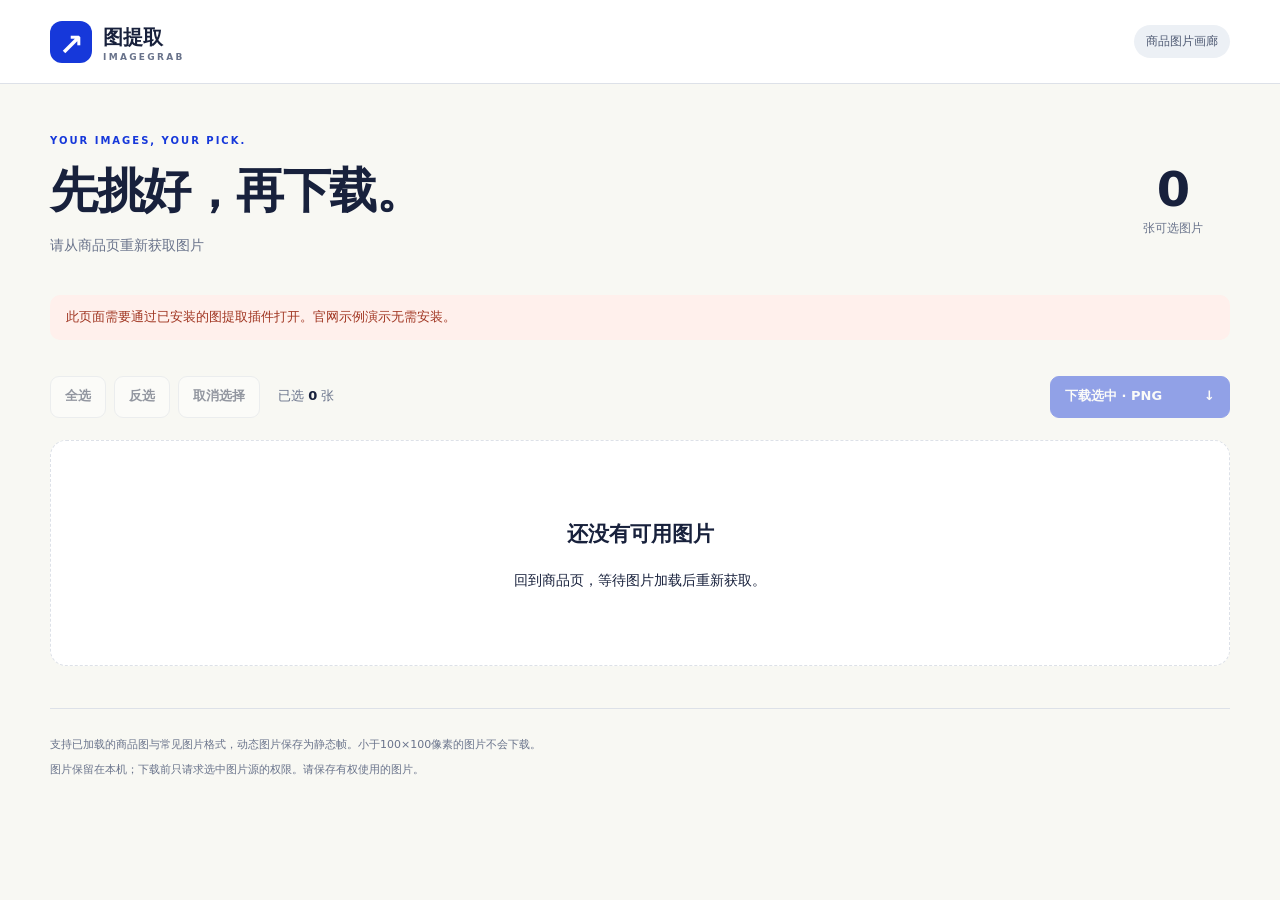
==== docs/demo/index.html @ 4eec0780 "feat: implement ImageGrab extension and static website" ====
<!doctype html><html lang="zh-CN"><head><meta charset="UTF-8"><meta name="viewport" content="width=device-width,initial-scale=1"><meta name="color-scheme" content="light"><title>图片画廊 · 图提取 ImageGrab</title><link rel="stylesheet" href="gallery.css"></head><body><header class="topbar"><a class="brand" href="#"><span class="brand-icon">↗</span><span>图提取<small>IMAGEGRAB</small></span></a><span id="mode-label" class="mode-label">商品图片画廊</span></header><main><div class="heading"><div><span class="eyebrow">YOUR IMAGES, YOUR PICK.</span><h1>先挑好，再下载。</h1><p id="source-title">正在读取商品图片…</p></div><div class="summary"><strong id="total">0</strong><span>张可选图片</span></div></div><p id="notice" class="notice" role="status" aria-live="polite">正在加载…</p><section class="toolbar" aria-label="图片选择与下载"><div class="selection-actions"><button id="select-all" type="button">全选</button><button id="invert" type="button">反选</button><button id="clear" type="button">取消选择</button><span>已选 <strong id="selected">0</strong> 张</span></div><div class="download-actions"><button id="cancel" type="button" hidden>停止后续下载</button><button id="download" class="primary" type="button" disabled>下载选中 · PNG <span>↓</span></button></div></section><div id="progress" class="progress" hidden><progress id="progress-bar" value="0" max="1"></progress><p id="progress-text" role="status"></p></div><section id="gallery" class="gallery" aria-label="提取的图片"></section><div id="empty" class="empty" hidden><h2>还没有可用图片</h2><p>回到商品页，等待图片加载后重新获取。</p></div><details id="results" class="results" hidden><summary>下载处理记录</summary><ul id="result-list"></ul></details><footer><p>支持已加载的商品图与常见图片格式，动态图片保存为静态帧。小于100×100像素的图片不会下载。</p><p>图片保留在本机；下载前只请求选中图片源的权限。请保存有权使用的图片。</p></footer></main><script src="shared/core.js"></script><script src="gallery.js"></script></body></html>
---- docs/demo/gallery.css ----
:root{--ink:#18213c;--muted:#69738b;--paper:#f8f8f3;--line:#dde1e8;--blue:#1638da;--tint:#e8ecff;--radius:16px}*{box-sizing:border-box}body{margin:0;background:var(--paper);color:var(--ink);font:14px/1.6 system-ui,-apple-system,"Microsoft YaHei",sans-serif}button,a{touch-action:manipulation}button{border:1px solid var(--line);background:white;border-radius:9px;padding:10px 14px;font-family:inherit;font-size:13px;font-weight:600;line-height:1.3;color:var(--ink);cursor:pointer;min-height:42px}button:hover{border-color:#1638da70;background:#f1f3ff}button:focus-visible,a:focus-visible,input:focus-visible{outline:3px solid #eda947;outline-offset:3px}button:disabled{opacity:.45;cursor:not-allowed}button.primary{background:var(--blue);color:#fff;border-color:var(--blue);display:flex;align-items:center;gap:32px;min-width:180px;justify-content:space-between}button.primary:hover:not(:disabled){background:#1029a9}.topbar{height:84px;padding:0 max(28px,calc((100vw - 1180px)/2));display:flex;align-items:center;justify-content:space-between;border-bottom:1px solid var(--line);background:#fff}.brand{display:flex;align-items:center;gap:11px;text-decoration:none;color:var(--ink);font-weight:750;font-size:20px}.brand-icon{width:42px;height:42px;background:var(--blue);color:#fff;border-radius:12px;display:grid;place-items:center;font-size:30px}.brand small{display:block;font-size:9px;letter-spacing:2.3px;color:var(--muted);line-height:1.1}.mode-label{font-size:12px;background:#ecf0f5;color:#505b74;padding:7px 12px;border-radius:50px}main{max-width:1236px;margin:auto;padding:44px 28px}.heading{display:flex;align-items:center;justify-content:space-between;gap:30px}.eyebrow{font-size:10px;letter-spacing:2px;color:var(--blue);font-weight:700}h1{font-size:clamp(30px,4vw,48px);letter-spacing:-1.5px;margin:10px 0 8px;line-height:1.25}.heading p{color:var(--muted);max-width:760px;overflow-wrap:anywhere}.summary{display:flex;flex-direction:column;align-items:center;min-width:115px}.summary strong{font-size:48px;line-height:1.2;letter-spacing:-2px}.summary span{font-size:12px;color:var(--muted)}.notice{padding:12px 16px;background:var(--tint);border-radius:10px;color:#354784;font-size:13px;margin:24px 0}.notice.error{background:#fff0ec;color:#a03521}.toolbar{display:flex;align-items:center;justify-content:space-between;gap:14px;padding:12px 0 22px}.selection-actions,.download-actions{display:flex;align-items:center;gap:8px;flex-wrap:wrap}.selection-actions span{margin-left:10px;color:var(--muted);font-size:13px}.selection-actions strong{color:var(--ink)}.gallery{display:grid;grid-template-columns:repeat(3,minmax(0,1fr));gap:22px}.tile{background:#fff;border:1px solid var(--line);border-radius:var(--radius);overflow:hidden;transition:border-color .2s,box-shadow .2s;position:relative}.tile.selected{border-color:#5672ff;box-shadow:0 0 0 1px #5672ff}.tile.excluded{opacity:.55}.tile label{display:flex;flex-direction:column;cursor:pointer}.image-wrap{height:246px;background:#edf0f2;display:grid;place-items:center;position:relative}.image-wrap img{width:100%;height:100%;object-fit:contain}.tile input{position:absolute;left:15px;top:15px;width:20px;height:20px;accent-color:var(--blue);z-index:1;cursor:pointer}.tile-meta{padding:16px 18px;display:flex;align-items:flex-start;justify-content:space-between;gap:8px}.tile-meta strong{display:block;font-size:14px}.tile-meta small{display:block;font-size:11px;color:var(--muted);margin-top:3px;word-break:break-all}.format{font:600 10px/1.2 system-ui;padding:5px 7px;background:#f1f3f8;border-radius:5px;color:#606b85;white-space:nowrap}.tile-status{font-size:11px;color:var(--muted);padding:0 18px 13px;min-height:28px}.progress{padding:16px 20px;border-radius:12px;background:#e9eeff;margin-bottom:22px}.progress progress{width:100%;accent-color:var(--blue);height:9px}.progress p{margin:8px 0 0;font-size:13px}.results{margin-top:28px;background:#fff;border:1px solid var(--line);border-radius:12px;padding:16px 20px}.results li{overflow-wrap:anywhere;margin:7px 0;color:var(--muted);font-size:13px}.empty{text-align:center;padding:60px 15px;background:white;border:1px dashed var(--line);border-radius:16px}footer{margin-top:42px;padding-top:20px;border-top:1px solid var(--line);font-size:11px;color:var(--muted)}footer p{margin:7px 0}[hidden]{display:none!important}@media(max-width:1000px){.gallery{grid-template-columns:repeat(2,minmax(0,1fr))}.toolbar{align-items:flex-start;flex-direction:column}.download-actions{width:100%;justify-content:flex-end}}@media(max-width:580px){.topbar{height:72px;padding:0 18px}.brand{font-size:17px}.brand-icon{width:36px;height:36px;font-size:25px}.mode-label{font-size:10px;padding:6px 8px}main{padding:30px 18px}.heading{align-items:flex-start;gap:10px}.summary{min-width:70px}.summary strong{font-size:34px}.summary span{font-size:10px}.heading p{font-size:12px}.gallery{grid-template-columns:1fr}.image-wrap{height:260px}.selection-actions span{margin-left:0;width:100%}.selection-actions button{padding:9px 11px}.download-actions .primary{width:100%}.notice{font-size:12px}.gallery{gap:18px}}@media(prefers-reduced-motion:reduce){*{transition:none!important;scroll-behavior:auto!important}}
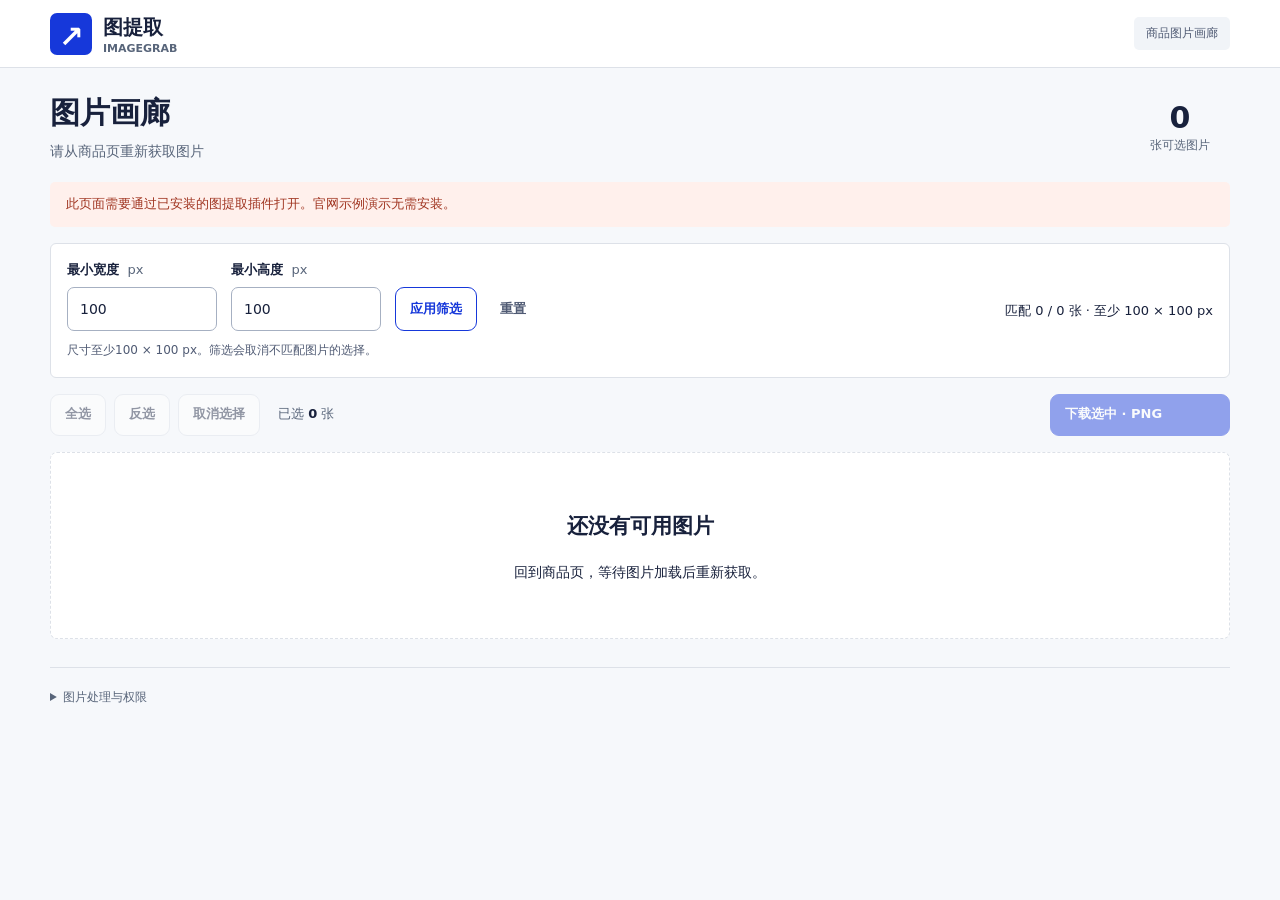
==== commit b88ee8d7: "Update ImageGrab source to 1.1.2 and remove stale test output" ====
--- a/docs/demo/index.html
+++ b/docs/demo/index.html
@@ -1 +1,62 @@
-<!doctype html><html lang="zh-CN"><head><meta charset="UTF-8"><meta name="viewport" content="width=device-width,initial-scale=1"><meta name="color-scheme" content="light"><title>图片画廊 · 图提取 ImageGrab</title><link rel="stylesheet" href="gallery.css"></head><body><header class="topbar"><a class="brand" href="#"><span class="brand-icon">↗</span><span>图提取<small>IMAGEGRAB</small></span></a><span id="mode-label" class="mode-label">商品图片画廊</span></header><main><div class="heading"><div><span class="eyebrow">YOUR IMAGES, YOUR PICK.</span><h1>先挑好，再下载。</h1><p id="source-title">正在读取商品图片…</p></div><div class="summary"><strong id="total">0</strong><span>张可选图片</span></div></div><p id="notice" class="notice" role="status" aria-live="polite">正在加载…</p><section class="toolbar" aria-label="图片选择与下载"><div class="selection-actions"><button id="select-all" type="button">全选</button><button id="invert" type="button">反选</button><button id="clear" type="button">取消选择</button><span>已选 <strong id="selected">0</strong> 张</span></div><div class="download-actions"><button id="cancel" type="button" hidden>停止后续下载</button><button id="download" class="primary" type="button" disabled>下载选中 · PNG <span>↓</span></button></div></section><div id="progress" class="progress" hidden><progress id="progress-bar" value="0" max="1"></progress><p id="progress-text" role="status"></p></div><section id="gallery" class="gallery" aria-label="提取的图片"></section><div id="empty" class="empty" hidden><h2>还没有可用图片</h2><p>回到商品页，等待图片加载后重新获取。</p></div><details id="results" class="results" hidden><summary>下载处理记录</summary><ul id="result-list"></ul></details><footer><p>支持已加载的商品图与常见图片格式，动态图片保存为静态帧。小于100×100像素的图片不会下载。</p><p>图片保留在本机；下载前只请求选中图片源的权限。请保存有权使用的图片。</p></footer></main><script src="shared/core.js"></script><script src="gallery.js"></script></body></html>+<!doctype html>
+<html lang="zh-CN">
+<head>
+  <meta charset="UTF-8">
+  <meta name="viewport" content="width=device-width,initial-scale=1">
+  <meta name="color-scheme" content="light">
+  <title>图片画廊 · 图提取 ImageGrab</title>
+  <link rel="stylesheet" href="gallery.css">
+</head>
+<body>
+  <header class="topbar">
+    <a class="brand" href="#"><span class="brand-icon">↗</span><span>图提取<small>IMAGEGRAB</small></span></a>
+    <span id="mode-label" class="mode-label">商品图片画廊</span>
+  </header>
+  <main>
+    <div class="heading">
+      <div><h1>图片画廊</h1><p id="source-title">正在读取商品图片…</p></div>
+      <div class="summary"><strong id="total">0</strong><span>张可选图片</span></div>
+    </div>
+    <p id="notice" class="notice" role="status" aria-live="polite">正在加载…</p>
+    <form id="dimension-filter" class="dimension-filter" aria-label="按图片尺寸筛选" novalidate>
+      <div class="dimension-field">
+        <label for="filter-width">最小宽度 <span>px</span></label>
+        <input id="filter-width" type="number" min="100" max="16384" step="1" inputmode="numeric" value="100" aria-describedby="filter-help filter-error">
+      </div>
+      <div class="dimension-field">
+        <label for="filter-height">最小高度 <span>px</span></label>
+        <input id="filter-height" type="number" min="100" max="16384" step="1" inputmode="numeric" value="100" aria-describedby="filter-help filter-error">
+      </div>
+      <div class="filter-actions">
+        <button id="apply-filter" type="submit">应用筛选</button>
+        <button id="reset-filter" type="button">重置</button>
+      </div>
+      <p id="filter-summary" class="filter-summary" role="status" aria-live="polite">匹配 0 / 0 张</p>
+      <p id="filter-help" class="filter-help">尺寸至少100 × 100 px。筛选会取消不匹配图片的选择。</p>
+      <p id="filter-error" class="filter-error" role="alert"></p>
+    </form>
+    <section class="toolbar" aria-label="图片选择与下载">
+      <div class="selection-actions">
+        <button id="select-all" type="button">全选</button>
+        <button id="invert" type="button">反选</button>
+        <button id="clear" type="button">取消选择</button>
+        <span>已选 <strong id="selected">0</strong> 张</span>
+      </div>
+      <div class="download-actions">
+        <button id="cancel" type="button" hidden>停止后续下载</button>
+        <button id="download" class="primary" type="button" disabled>下载选中 · PNG</button>
+      </div>
+    </section>
+    <div id="progress" class="progress" hidden><progress id="progress-bar" value="0" max="1"></progress><p id="progress-text" role="status"></p></div>
+    <section id="gallery" class="gallery" aria-label="提取的图片"></section>
+    <div id="empty" class="empty" hidden>
+      <h2 id="empty-title">暂无可用图片</h2>
+      <p id="empty-help">回到商品页，等待图片加载后重新获取。</p>
+      <button id="reset-empty" type="button" hidden>重置筛选</button>
+    </div>
+    <details id="results" class="results" hidden><summary>下载处理记录</summary><ul id="result-list"></ul></details>
+    <footer><details><summary>图片处理与权限</summary><p>图片至少100 × 100像素；动态图片保存为静态帧。下载前只请求选中图片源的权限，图片在本机处理。</p><p>在浏览器下载记录中查看已保存的文件。</p></details></footer>
+  </main>
+  <script src="shared/core.js"></script><script src="gallery.js"></script>
+</body>
+</html>
--- a/docs/demo/gallery.css
+++ b/docs/demo/gallery.css
@@ -1 +1,6 @@
-:root{--ink:#18213c;--muted:#69738b;--paper:#f8f8f3;--line:#dde1e8;--blue:#1638da;--tint:#e8ecff;--radius:16px}*{box-sizing:border-box}body{margin:0;background:var(--paper);color:var(--ink);font:14px/1.6 system-ui,-apple-system,"Microsoft YaHei",sans-serif}button,a{touch-action:manipulation}button{border:1px solid var(--line);background:white;border-radius:9px;padding:10px 14px;font-family:inherit;font-size:13px;font-weight:600;line-height:1.3;color:var(--ink);cursor:pointer;min-height:42px}button:hover{border-color:#1638da70;background:#f1f3ff}button:focus-visible,a:focus-visible,input:focus-visible{outline:3px solid #eda947;outline-offset:3px}button:disabled{opacity:.45;cursor:not-allowed}button.primary{background:var(--blue);color:#fff;border-color:var(--blue);display:flex;align-items:center;gap:32px;min-width:180px;justify-content:space-between}button.primary:hover:not(:disabled){background:#1029a9}.topbar{height:84px;padding:0 max(28px,calc((100vw - 1180px)/2));display:flex;align-items:center;justify-content:space-between;border-bottom:1px solid var(--line);background:#fff}.brand{display:flex;align-items:center;gap:11px;text-decoration:none;color:var(--ink);font-weight:750;font-size:20px}.brand-icon{width:42px;height:42px;background:var(--blue);color:#fff;border-radius:12px;display:grid;place-items:center;font-size:30px}.brand small{display:block;font-size:9px;letter-spacing:2.3px;color:var(--muted);line-height:1.1}.mode-label{font-size:12px;background:#ecf0f5;color:#505b74;padding:7px 12px;border-radius:50px}main{max-width:1236px;margin:auto;padding:44px 28px}.heading{display:flex;align-items:center;justify-content:space-between;gap:30px}.eyebrow{font-size:10px;letter-spacing:2px;color:var(--blue);font-weight:700}h1{font-size:clamp(30px,4vw,48px);letter-spacing:-1.5px;margin:10px 0 8px;line-height:1.25}.heading p{color:var(--muted);max-width:760px;overflow-wrap:anywhere}.summary{display:flex;flex-direction:column;align-items:center;min-width:115px}.summary strong{font-size:48px;line-height:1.2;letter-spacing:-2px}.summary span{font-size:12px;color:var(--muted)}.notice{padding:12px 16px;background:var(--tint);border-radius:10px;color:#354784;font-size:13px;margin:24px 0}.notice.error{background:#fff0ec;color:#a03521}.toolbar{display:flex;align-items:center;justify-content:space-between;gap:14px;padding:12px 0 22px}.selection-actions,.download-actions{display:flex;align-items:center;gap:8px;flex-wrap:wrap}.selection-actions span{margin-left:10px;color:var(--muted);font-size:13px}.selection-actions strong{color:var(--ink)}.gallery{display:grid;grid-template-columns:repeat(3,minmax(0,1fr));gap:22px}.tile{background:#fff;border:1px solid var(--line);border-radius:var(--radius);overflow:hidden;transition:border-color .2s,box-shadow .2s;position:relative}.tile.selected{border-color:#5672ff;box-shadow:0 0 0 1px #5672ff}.tile.excluded{opacity:.55}.tile label{display:flex;flex-direction:column;cursor:pointer}.image-wrap{height:246px;background:#edf0f2;display:grid;place-items:center;position:relative}.image-wrap img{width:100%;height:100%;object-fit:contain}.tile input{position:absolute;left:15px;top:15px;width:20px;height:20px;accent-color:var(--blue);z-index:1;cursor:pointer}.tile-meta{padding:16px 18px;display:flex;align-items:flex-start;justify-content:space-between;gap:8px}.tile-meta strong{display:block;font-size:14px}.tile-meta small{display:block;font-size:11px;color:var(--muted);margin-top:3px;word-break:break-all}.format{font:600 10px/1.2 system-ui;padding:5px 7px;background:#f1f3f8;border-radius:5px;color:#606b85;white-space:nowrap}.tile-status{font-size:11px;color:var(--muted);padding:0 18px 13px;min-height:28px}.progress{padding:16px 20px;border-radius:12px;background:#e9eeff;margin-bottom:22px}.progress progress{width:100%;accent-color:var(--blue);height:9px}.progress p{margin:8px 0 0;font-size:13px}.results{margin-top:28px;background:#fff;border:1px solid var(--line);border-radius:12px;padding:16px 20px}.results li{overflow-wrap:anywhere;margin:7px 0;color:var(--muted);font-size:13px}.empty{text-align:center;padding:60px 15px;background:white;border:1px dashed var(--line);border-radius:16px}footer{margin-top:42px;padding-top:20px;border-top:1px solid var(--line);font-size:11px;color:var(--muted)}footer p{margin:7px 0}[hidden]{display:none!important}@media(max-width:1000px){.gallery{grid-template-columns:repeat(2,minmax(0,1fr))}.toolbar{align-items:flex-start;flex-direction:column}.download-actions{width:100%;justify-content:flex-end}}@media(max-width:580px){.topbar{height:72px;padding:0 18px}.brand{font-size:17px}.brand-icon{width:36px;height:36px;font-size:25px}.mode-label{font-size:10px;padding:6px 8px}main{padding:30px 18px}.heading{align-items:flex-start;gap:10px}.summary{min-width:70px}.summary strong{font-size:34px}.summary span{font-size:10px}.heading p{font-size:12px}.gallery{grid-template-columns:1fr}.image-wrap{height:260px}.selection-actions span{margin-left:0;width:100%}.selection-actions button{padding:9px 11px}.download-actions .primary{width:100%}.notice{font-size:12px}.gallery{gap:18px}}@media(prefers-reduced-motion:reduce){*{transition:none!important;scroll-behavior:auto!important}}+:root{--ink:#18213c;--muted:#69738b;--paper:#f8f8f3;--line:#dde1e8;--blue:#1638da;--tint:#e8ecff;--radius:16px}*{box-sizing:border-box}body{margin:0;background:var(--paper);color:var(--ink);font:14px/1.6 system-ui,-apple-system,"Microsoft YaHei",sans-serif}button,a{touch-action:manipulation}button{border:1px solid var(--line);background:white;border-radius:9px;padding:10px 14px;font-family:inherit;font-size:13px;font-weight:600;line-height:1.3;color:var(--ink);cursor:pointer;min-height:42px}button:hover{border-color:#1638da70;background:#f1f3ff}button:focus-visible,a:focus-visible,input:focus-visible{outline:3px solid #eda947;outline-offset:3px}button:disabled{opacity:.45;cursor:not-allowed}button.primary{background:var(--blue);color:#fff;border-color:var(--blue);display:flex;align-items:center;gap:32px;min-width:180px;justify-content:space-between}button.primary:hover:not(:disabled){background:#1029a9}.topbar{height:84px;padding:0 max(28px,calc((100vw - 1180px)/2));display:flex;align-items:center;justify-content:space-between;border-bottom:1px solid var(--line);background:#fff}.brand{display:flex;align-items:center;gap:11px;text-decoration:none;color:var(--ink);font-weight:750;font-size:20px}.brand-icon{width:42px;height:42px;background:var(--blue);color:#fff;border-radius:12px;display:grid;place-items:center;font-size:30px}.brand small{display:block;font-size:9px;letter-spacing:2.3px;color:var(--muted);line-height:1.1}.mode-label{font-size:12px;background:#ecf0f5;color:#505b74;padding:7px 12px;border-radius:50px}main{max-width:1236px;margin:auto;padding:44px 28px}.heading{display:flex;align-items:center;justify-content:space-between;gap:30px}.eyebrow{font-size:10px;letter-spacing:2px;color:var(--blue);font-weight:700}h1{font-size:clamp(30px,4vw,48px);letter-spacing:-1.5px;margin:10px 0 8px;line-height:1.25}.heading p{color:var(--muted);max-width:760px;overflow-wrap:anywhere}.summary{display:flex;flex-direction:column;align-items:center;min-width:115px}.summary strong{font-size:48px;line-height:1.2;letter-spacing:-2px}.summary span{font-size:12px;color:var(--muted)}.notice{padding:12px 16px;background:var(--tint);border-radius:10px;color:#354784;font-size:13px;margin:24px 0}.notice.error{background:#fff0ec;color:#a03521}.toolbar{display:flex;align-items:center;justify-content:space-between;gap:14px;padding:12px 0 22px}.selection-actions,.download-actions{display:flex;align-items:center;gap:8px;flex-wrap:wrap}.selection-actions span{margin-left:10px;color:var(--muted);font-size:13px}.selection-actions strong{color:var(--ink)}.gallery{display:grid;grid-template-columns:repeat(3,minmax(0,1fr));gap:22px}.tile{background:#fff;border:1px solid var(--line);border-radius:var(--radius);overflow:hidden;transition:border-color .2s,box-shadow .2s;position:relative}.tile.selected{border-color:#5672ff;box-shadow:0 0 0 1px #5672ff}.tile.excluded{opacity:.55}.tile label{display:flex;flex-direction:column;cursor:pointer}.image-wrap{height:246px;background:#edf0f2;display:grid;place-items:center;position:relative}.image-wrap img{width:100%;height:100%;object-fit:contain}.tile input{position:absolute;left:15px;top:15px;width:20px;height:20px;accent-color:var(--blue);z-index:1;cursor:pointer}.tile-meta{padding:16px 18px;display:flex;align-items:flex-start;justify-content:space-between;gap:8px}.tile-meta strong{display:block;font-size:14px}.tile-meta small{display:block;font-size:11px;color:var(--muted);margin-top:3px;word-break:break-all}.format{font:600 10px/1.2 system-ui;padding:5px 7px;background:#f1f3f8;border-radius:5px;color:#606b85;white-space:nowrap}.tile-status{font-size:11px;color:var(--muted);padding:0 18px 13px;min-height:28px}.progress{padding:16px 20px;border-radius:12px;background:#e9eeff;margin-bottom:22px}.progress progress{width:100%;accent-color:var(--blue);height:9px}.progress p{margin:8px 0 0;font-size:13px}.results{margin-top:28px;background:#fff;border:1px solid var(--line);border-radius:12px;padding:16px 20px}.results li{overflow-wrap:anywhere;margin:7px 0;color:var(--muted);font-size:13px}.empty{text-align:center;padding:60px 15px;background:white;border:1px dashed var(--line);border-radius:16px}footer{margin-top:42px;padding-top:20px;border-top:1px solid var(--line);font-size:11px;color:var(--muted)}footer p{margin:7px 0}[hidden]{display:none!important}@media(max-width:1000px){.gallery{grid-template-columns:repeat(2,minmax(0,1fr))}.toolbar{align-items:flex-start;flex-direction:column}.download-actions{width:100%;justify-content:flex-end}}@media(max-width:580px){.topbar{height:72px;padding:0 18px}.brand{font-size:17px}.brand-icon{width:36px;height:36px;font-size:25px}.mode-label{font-size:10px;padding:6px 8px}main{padding:30px 18px}.heading{align-items:flex-start;gap:10px}.summary{min-width:70px}.summary strong{font-size:34px}.summary span{font-size:10px}.heading p{font-size:12px}.gallery{grid-template-columns:1fr}.image-wrap{height:260px}.selection-actions span{margin-left:0;width:100%}.selection-actions button{padding:9px 11px}.download-actions .primary{width:100%}.notice{font-size:12px}.gallery{gap:18px}}@media(prefers-reduced-motion:reduce){*{transition:none!important;scroll-behavior:auto!important}}.dimension-filter{display:flex;align-items:flex-end;flex-wrap:wrap;gap:12px 16px;background:#fff;border-block:1px solid var(--line);padding:20px;margin-bottom:4px}.dimension-field{flex:0 1 148px;min-width:0}.dimension-field label{display:block;font-size:12px;font-weight:600;margin-bottom:7px}.dimension-field label span{color:var(--muted);font-weight:400;margin-left:4px}.dimension-field input{width:100%;min-width:0;min-height:44px;border:1px solid #a6b0c2;border-radius:7px;padding:9px 12px;background:#fff;color:var(--ink);font:inherit;font-variant-numeric:tabular-nums}.dimension-field input:disabled{opacity:.55}.filter-actions{display:flex;gap:8px}.filter-actions button{min-height:44px}#apply-filter{border-color:var(--blue);color:var(--blue)}#reset-filter{border-color:transparent;background:transparent;color:#505b74}.filter-summary{margin:0 0 10px auto;font-size:13px;font-variant-numeric:tabular-nums}.filter-help,.filter-error{flex-basis:100%;margin:0;font-size:12px}.filter-help{color:#505b74}.filter-error{color:#a03521}.filter-error:empty{display:none}.empty button{margin-top:8px}@media(max-width:700px){.dimension-filter{display:grid;grid-template-columns:repeat(2,minmax(0,1fr));padding:16px;gap:12px}.dimension-field{min-width:0}.filter-actions,.filter-summary,.filter-help,.filter-error{grid-column:1/-1}.filter-actions button{flex:1}.filter-summary{margin:0}.filter-actions{margin-top:2px}}
+.image-wrap{grid-template-rows:minmax(0,1fr);grid-template-columns:minmax(0,1fr);overflow:hidden}.image-wrap img{min-width:0;min-height:0}
+
+/* Compact filters above a readable contact sheet. */
+:root{--paper:#f6f8fb;--radius:7px;--muted:#58657a}.topbar{height:68px}.brand small{font-size:11px;letter-spacing:0}.brand-icon{border-radius:7px}.mode-label{font-size:12px;border-radius:5px;background:#f1f4f8}main{padding-top:26px}.heading{gap:20px;align-items:center}h1{font-size:30px;letter-spacing:0;margin:0 0 8px}.heading p{font-size:14px;margin:0}.summary{min-width:100px}.summary strong{font-size:30px;letter-spacing:0}.summary span{font-size:12px}.notice{margin:20px 0 16px;border-radius:5px}.dimension-filter{border:1px solid var(--line);border-radius:6px;padding:16px;gap:10px 14px;margin-bottom:0}.dimension-field label{font-size:13px}.dimension-field{flex-basis:150px}.filter-help{font-size:12px}.filter-summary{font-size:13px}.toolbar{padding:16px 0}.selection-actions span{font-size:13px}.tile-meta{padding:13px 15px}.tile-meta strong{font-size:14px}.tile-meta small,.tile-status{font-size:12px}.tile-status{padding:0 15px 13px}.format{font-size:11px}.tile{transition:border-color .15s}.empty{padding:40px 16px;border-radius:7px}footer{font-size:12px;margin-top:28px}footer summary{cursor:pointer}footer p{max-width:65em;font-size:12px}.results{border-radius:6px}
+@media(max-width:700px){main{padding:24px 16px}.dimension-filter{gap:12px;padding:14px}.heading{align-items:flex-start}.heading h1{font-size:27px}.summary{min-width:70px}.summary strong{font-size:27px}.topbar{padding-inline:16px}.mode-label{font-size:11px}.toolbar{gap:12px}.selection-actions button{font-size:13px}.gallery{gap:16px}}
